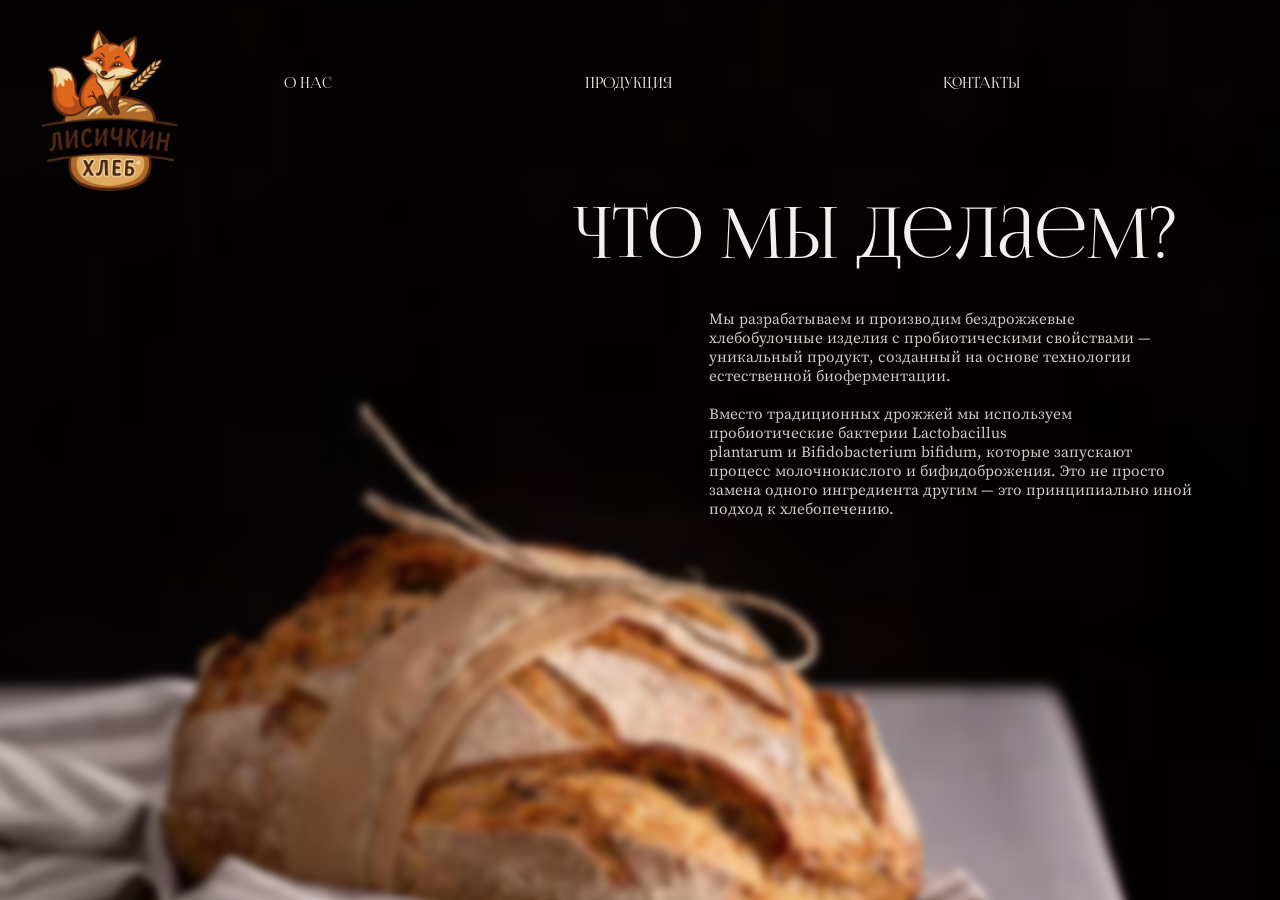
==== about.html @ 89870169 "Init commit" ====
<!doctype html>
<html lang="ru">
<head>
<meta charset="utf-8">
<meta name="viewport" content="width=device-width, initial-scale=1">
<title>О нас — Лисичкин хлеб</title>
<link rel="preload" href="fonts/foglihtenno06.woff2" as="font" type="font/woff2" crossorigin>
<link rel="preload" href="fonts/sourceserifpro-cyr.woff2" as="font" type="font/woff2" crossorigin>
<link rel="stylesheet" href="css/style.css">
</head>
<body>
<main class="page page--about">
  <a class="logo" href="index.html" aria-label="Лисичкин хлеб — на главную"><img src="assets/logo.png" alt="Лисичкин хлеб"></a>
  <nav class="nav">
    <a href="about.html" aria-current="page">О нас</a>
    <a href="products.html">Продукция</a>
    <a href="contacts.html">Контакты</a>
  </nav>

  <h1 class="abs h-display title">что мы делаем<span class="q">?</span></h1>

  <div class="abs copy">
    <p>Мы разрабатываем и производим бездрожжевые<br>
    хлебобулочные изделия с пробиотическими свойствами —<br>
    уникальный продукт, созданный на основе технологии<br>
    естественной биоферментации.</p>
    <p>Вместо традиционных дрожжей мы используем<br>
    пробиотические бактерии Lactobacillus<br>
    plantarum и Bifidobacterium bifidum, которые запускают<br>
    процесс молочнокислого и бифидоброжения. Это не просто<br>
    замена одного ингредиента другим — это принципиально иной<br>
    подход к хлебопечению.</p>
  </div>
</main>
</body>
</html>
---- css/style.css ----
/* ===== Шрифты (как в макете Figma) ===== */
/* FoglihtenNo06 — заголовки (SIL OFL) */
@font-face{font-family:"FoglihtenNo06";src:local("FoglihtenNo06"),url(../fonts/foglihtenno06.woff2) format("woff2");font-weight:100 900;font-display:swap} /* одно начертание: диапазон весов, чтобы браузер не рисовал «жирный» для 500 */
/* Source Serif Pro — основной текст */
@font-face{font-family:"Source Serif Pro";src:url(../fonts/sourceserifpro-cyr.woff2) format("woff2");unicode-range:U+0301,U+0400-045F,U+0490-0491,U+04B0-04B1,U+2116;font-display:swap}
@font-face{font-family:"Source Serif Pro";src:url(../fonts/sourceserifpro-lat.woff2) format("woff2");unicode-range:U+0000-00FF,U+2000-206F;font-display:swap}
/* Equilibrist — меню. Файл шрифта положить в fonts/equilibrist.woff2 (или .otf) */
@font-face{font-family:"Equilibrist";src:local("Equilibrist Light"),local("Equilibrist-Light"),local("Equilibrist"),url(../fonts/equilibrist-light.woff2) format("woff2"),url(../fonts/equilibrist-light.otf) format("opentype");font-weight:300;font-display:swap}
/* Noto Sans Display Light — текст про грант */
@font-face{font-family:"Noto Sans Display";src:url(../fonts/notosansdisplay-300-cyr.woff2) format("woff2");font-weight:300;unicode-range:U+0301,U+0400-045F,U+0490-0491,U+04B0-04B1,U+2116;font-display:swap}
@font-face{font-family:"Noto Sans Display";src:url(../fonts/notosansdisplay-300-lat.woff2) format("woff2");font-weight:300;unicode-range:U+0000-00FF,U+2000-206F;font-display:swap}

/*
  Система единиц.
  Макеты нарисованы шириной 1440px. Каждая страница ровно в один экран:
    --vx  — 1px макета по горизонтали (растягивается по ширине экрана)
    --py  — 1px макета по вертикали   (растягивается по высоте экрана)
    --ps  — 1px для размеров шрифтов и картинок: меньшее из двух,
            чтобы ничего не наезжало и не вылезало за экран.
  Так страница без прокрутки занимает и 1920×1080 (16:9), и 1920×1200 (16:10),
  и любое другое десктопное разрешение.
*/
:root{
  --vx: calc(100vw / 1440);
  --hy: calc(100vh / 898);
  --hs: min(var(--vx), var(--hy));
  /* 1px Figma: макет в Figma шириной 744px, вёрстка считается от 1440 → ×1.93548 */
  --fig-h: calc(var(--hs) * 1.93548);
  --bg:#040203;
  --text:#f4efec;
  --muted:#d2cbc7;
}
@supports (height:100dvh){ :root{ --hy: calc(100dvh / 898); } }

*{box-sizing:border-box;margin:0;padding:0}
html,body{height:100%;background:var(--bg);color:var(--text)}
body{font-family:"Source Serif Pro",Georgia,serif;-webkit-font-smoothing:antialiased;overflow:hidden}
a{color:inherit;text-decoration:none}

.page{
  --py: calc(100vh / var(--H));
  --ps: min(var(--vx), var(--py));
  --fig: calc(var(--ps) * 1.93548);   /* размеры шрифтов — прямо из Figma */
  position:relative;
  width:100vw;
  height:100vh;
  overflow:hidden;
  background-color:var(--bg);
}
@supports (height:100dvh){ .page{ height:100dvh; --py: calc(100dvh / var(--H)); } }

/* ===== Шапка (одинаковая на всех страницах) ===== */
/* Блок .logo = видимый рисунок логотипа по макету (153px при ширине 1440).
   У файла logo.png вокруг рисунка прозрачные поля — переменные ниже их компенсируют:
   --logo-l / --logo-t — поле слева / сверху, --logo-w — ширина рисунка (всё в долях ширины файла).
   Если логотип обрезан вплотную к рисунку, поставь 0, 0 и 1. */
.logo{
  --logo-l:0.201;
  --logo-t:0.124;
  --logo-w:0.613;
  position:absolute; z-index:5;
  left:calc(47.6 * var(--vx));
  top:calc(29.2 * var(--hy));
  width:calc(152.8 * var(--hs));
  display:block;
}
.logo img{
  display:block;
  height:auto;
  width:calc(100% / var(--logo-w));
  max-width:none;
  margin-left:calc(-100% * var(--logo-l) / var(--logo-w));
  margin-top:calc(-100% * var(--logo-t) / var(--logo-w));
}

.nav{
  position:absolute; z-index:5;
  left:0; right:0;
  top:calc(75 * var(--hy));
  height:calc(16 * var(--hs));
  font-family:"Equilibrist","FoglihtenNo06",Georgia,serif;
  font-weight:300;
  font-size:calc(9 * var(--fig-h));
  line-height:1;
  letter-spacing:0;
  text-transform:uppercase;
}
/* Подчёркивание при наведении у всех пунктов меню — прорисовывается слева направо */
.nav a{position:absolute;top:0;white-space:nowrap}
/* места пунктов — как в макете */
.nav a:nth-child(1){left:calc(319 * var(--vx))}
.nav a:nth-child(2){left:calc(658.5 * var(--vx))}
.nav a:nth-child(3){left:calc(1061 * var(--vx))}
.nav a::after{
  content:"";
  position:absolute;
  left:0; right:0;
  bottom:calc(-5 * var(--hs));
  height:1px;
  background:currentColor;
  transform:scaleX(0);
  transform-origin:right center;
  transition:transform .35s cubic-bezier(.4,0,.2,1);
}
.nav a:hover::after,
.nav a:focus-visible::after{transform:scaleX(1);transform-origin:left center}

/* Общие заголовки / текст */
.h-display{
  font-family:"FoglihtenNo06",Georgia,serif;
  font-weight:500;
  line-height:1;
  white-space:nowrap;
}
.copy{color:var(--muted)}
.copy p{white-space:nowrap}
.abs{position:absolute}


/* ===== 0. Главная ===== */
.page--home{
  --H:902;
  background:#0b0908 url(../assets/hero.jpg) center 60% / cover no-repeat;
}
.page--home .title{
  left:calc(218 * var(--vx));
  top:calc(198 * var(--py));
  font-size:calc(16 * var(--fig));
  line-height:calc(39 * var(--ps));
  text-transform:lowercase;
  white-space:nowrap;
}
.page--home .grant{
  left:calc(738 * var(--vx));
  top:calc(782 * var(--py));
  font-size:calc(8 * var(--fig));
  line-height:calc(22 * var(--ps));
  font-family:"Noto Sans Display",Arial,sans-serif;
  font-weight:300;
  letter-spacing:0;
  text-transform:uppercase;
  color:#d9d3ce;
}
.page--home .grant p{white-space:nowrap}

/* ===== 1. О нас — «что мы делаем?» ===== */
.page--about{
  --H:898;
  --blur-pad:40px;                 /* запас, чтобы размытие не «съедало» край фото */
  background:#030204;
}
/* Фото хлеба (вертикальное, как в Figma), кадрировано по макету:
   ширина 1463px при макете 1440, левый край −13px, низ уходит на 522px ниже экрана. */
.page--about::before{
  content:"";
  position:absolute;
  left:calc(-1 * var(--blur-pad));
  bottom:calc(-1 * var(--blur-pad));
  top:0; right:0;
  background:url(../assets/about-bg.jpg) no-repeat;
  background-size:calc(1463 * var(--ps)) auto;
  background-position:
    left calc(var(--blur-pad) - 13 * var(--vx))
    bottom calc(var(--blur-pad) - 522 * var(--ps));
  filter:blur(calc(5 * var(--ps)));
  z-index:0;
  pointer-events:none;
}
.page--about .title{
  left:calc(643 * var(--vx));
  top:calc(199 * var(--py));
  font-size:calc(40 * var(--fig));
  transform:scaleX(1);
  transform-origin:left top;
}
.page--about .title .q{font-size:1em}
.page--about .copy{
  left:calc(797.5 * var(--vx));
  top:calc(309 * var(--py));
  font-size:calc(9 * var(--fig));
  line-height:calc(21.4 * var(--ps));
}
.page--about .copy p + p{margin-top:calc(21.4 * var(--ps))}

/* ===== Страницы с фактурным фоном ===== */
.page--textured{
  background:#1a1a1b url(../assets/texture.jpg) center / cover no-repeat;
}
.center-x{transform:translateX(-50%);text-align:center}

/* ===== 2. Наша продукция ===== */
.page--products{ --H:1135; }
/* Контент продукции масштабируется одним коэффициентом и центрируется:
   хлеб и текст стоят так же близко друг к другу, как в макете, на любом соотношении сторон.
   Координата по X = центр экрана + (X_макета − 720) × --ps */
.page--products .title{
  left:50%;
  top:calc(187 * var(--py));
  font-size:calc(36 * var(--fig));
  transform:translateX(-50%);
}
.page--products .copy{
  font-size:calc(10 * var(--fig));
  line-height:calc(25.1 * var(--ps));
}
.page--products .copy-1{ left:calc(50% + (477 - 720) * var(--ps)); top:calc(377 * var(--py)); }
.page--products .copy-2{ left:calc(50% + (925 - 720) * var(--ps)); top:calc(727 * var(--py)); }
.page--products .copy-2 > * + *{margin-top:calc(25.1 * var(--ps))}
.page--products .copy ul{list-style:none}
.page--products .copy li{white-space:nowrap}
.page--products .copy li::before{content:"•";margin-right:.55em}
.page--products .img-sliced{ left:calc(50% + (1058 - 720) * var(--ps)); top:calc(327 * var(--py)); width:calc(379 * var(--ps)); transform:translateX(-50%); }
.page--products .img-round{ left:calc(50% + (338 - 720) * var(--ps)); top:calc(734 * var(--py)); width:calc(335 * var(--ps)); transform:translateX(-50%); }

/* ===== 3. Контакты ===== */
.page--contacts{ --H:894; }
.page--contacts .title{
  left:50%;
  top:calc(187 * var(--py));
  font-size:calc(36 * var(--fig));
  transform:translateX(-50%);
}
.page--contacts .subtitle{
  left:50%;
  top:calc(264 * var(--py));
  font-size:calc(10 * var(--fig));
  line-height:1.4;
  color:var(--muted);
}
.page--contacts .person{
  left:50%;
  top:calc(350 * var(--py));
  font-size:calc(13 * var(--fig));
  line-height:calc(31.5 * var(--ps));
  color:var(--muted);
}
.page--contacts .person a:hover{color:var(--text)}
.page--contacts .address{
  left:50%;
  top:calc(480 * var(--py));
  font-size:calc(10 * var(--fig));
  line-height:calc(25 * var(--ps));
  color:var(--muted);
}
.page--contacts .img-round{ left:calc(-9 * var(--ps)); top:calc(277 * var(--py)); width:calc(320 * var(--ps)); transform:rotate(22deg); }
.page--contacts .img-flour{ left:calc(1230 * var(--vx)); top:calc(443 * var(--py)); width:calc(367 * var(--ps)); transform:translateX(-50%); }

.abs img, img.abs{display:block;height:auto}


/* ===== Телефоны и узкие окна: обычная вёрстка с прокруткой ===== */
@media (max-width: 800px), (max-aspect-ratio: 1/1){
  :root{ --vx:1px; --hy:1px; --hs:1px; }
  body{overflow:auto}
  .page{ --py:1px; --ps:1px; height:auto; min-height:100vh; padding:24px 16px 48px; display:flex; flex-direction:column; align-items:center; text-align:center }
  .logo,.nav,.abs{position:static;transform:none !important}
  .logo{width:96px;align-self:flex-start}
  .nav{align-self:stretch;flex-wrap:wrap;gap:12px 20px;justify-content:flex-start;font-size:14px;letter-spacing:.12em;margin-top:16px}
  .nav{height:auto;display:flex}
  .nav a{position:relative;left:auto !important}
  .nav a::after{right:.12em;bottom:-4px}
  .h-display{white-space:normal;margin:36px 0 16px}
  .copy p,.copy li,.page--products .copy li{white-space:normal}
  .copy br{display:none}
  .page--about{ padding-bottom:90vw; text-align:left; align-items:flex-start }
  .page--about::before{ top:auto; height:120vw; background-size:130vw auto; background-position:left -2vw bottom -70vw; filter:blur(3px) }
  .page--about .title{font-size:clamp(44px,13vw,72px)}
  .page--home{ background-position:55% 100%; background-size:auto 70vh; justify-content:flex-start; text-align:left; align-items:flex-start }
  .page--home .title{font-size:clamp(28px,8vw,44px);line-height:1.1;white-space:normal}
  .page--home .grant{margin-top:auto;font-size:11px;line-height:1.5;text-align:center;align-self:stretch;background:rgba(0,0,0,.55);padding:12px;border-radius:4px}
  .page--home .grant p{white-space:normal}
  .page--about .copy{font-size:15px;line-height:23px}
  .page--about .copy p + p{margin-top:16px}
  .page--products .title{font-size:clamp(36px,10vw,60px)}
  .page--products .copy{font-size:15px;line-height:23px;margin:16px 0}
  .page--products .img-sliced,.page--products .img-round{width:min(300px,80vw);margin:16px 0}
  .page--contacts .title{font-size:clamp(40px,12vw,64px)}
  .page--contacts .subtitle,.page--contacts .address{font-size:14px}
  .page--contacts .person{font-size:18px;line-height:28px;margin:24px 0 16px}
  .page--contacts .img-round,.page--contacts .img-flour{width:min(260px,70vw);margin:24px 0 0}
  .page--products .img-sliced{order:2}
  .page--products .copy-1{order:3}
  .page--products .img-round{order:4}
  .page--products .copy-2{order:5}
}
sup{font-size:.6em;line-height:0;vertical-align:super}
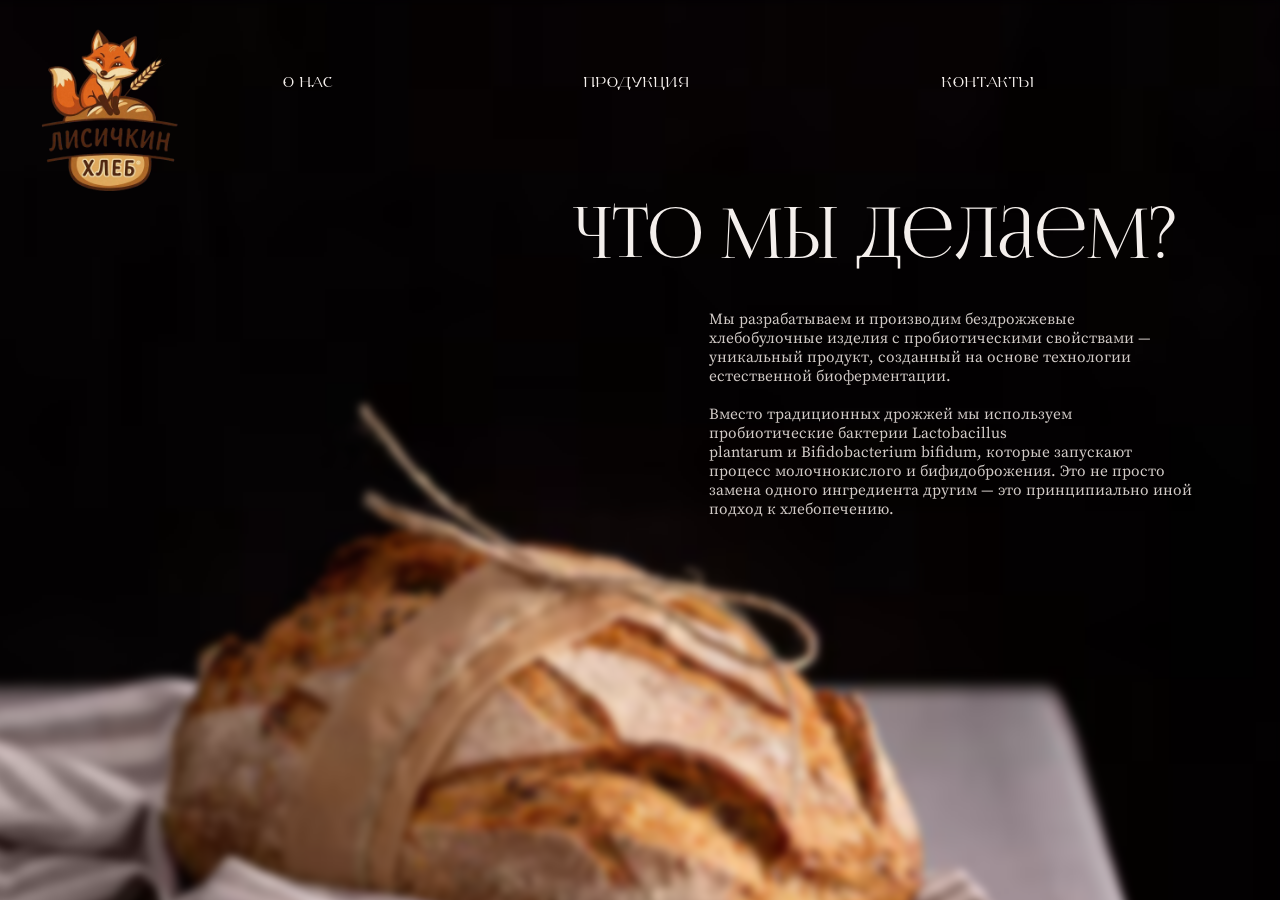
==== commit aa731798: "Update" ====
--- a/about.html
+++ b/about.html
@@ -4,6 +4,7 @@
 <meta charset="utf-8">
 <meta name="viewport" content="width=device-width, initial-scale=1">
 <title>О нас — Лисичкин хлеб</title>
+<link rel="preload" href="fonts/equilibrist-light.otf" as="font" type="font/otf" crossorigin>
 <link rel="preload" href="fonts/foglihtenno06.woff2" as="font" type="font/woff2" crossorigin>
 <link rel="preload" href="fonts/sourceserifpro-cyr.woff2" as="font" type="font/woff2" crossorigin>
 <link rel="stylesheet" href="css/style.css">
--- a/css/style.css
+++ b/css/style.css
@@ -1,11 +1,13 @@
 /* ===== Шрифты (как в макете Figma) ===== */
 /* FoglihtenNo06 — заголовки (SIL OFL) */
-@font-face{font-family:"FoglihtenNo06";src:local("FoglihtenNo06"),url(../fonts/foglihtenno06.woff2) format("woff2");font-weight:100 900;font-display:swap} /* одно начертание: диапазон весов, чтобы браузер не рисовал «жирный» для 500 */
+@font-face{font-family:"FoglihtenNo06";src:local("FoglihtenNo06"),url(../fonts/foglihtenno06.woff2) format("woff2");font-weight:100 900;font-display:block} /* одно начертание: диапазон весов, чтобы браузер не рисовал «жирный» для 500 */
 /* Source Serif Pro — основной текст */
 @font-face{font-family:"Source Serif Pro";src:url(../fonts/sourceserifpro-cyr.woff2) format("woff2");unicode-range:U+0301,U+0400-045F,U+0490-0491,U+04B0-04B1,U+2116;font-display:swap}
 @font-face{font-family:"Source Serif Pro";src:url(../fonts/sourceserifpro-lat.woff2) format("woff2");unicode-range:U+0000-00FF,U+2000-206F;font-display:swap}
-/* Equilibrist — меню. Файл шрифта положить в fonts/equilibrist.woff2 (или .otf) */
-@font-face{font-family:"Equilibrist";src:local("Equilibrist Light"),local("Equilibrist-Light"),local("Equilibrist"),url(../fonts/equilibrist-light.woff2) format("woff2"),url(../fonts/equilibrist-light.otf) format("opentype");font-weight:300;font-display:swap}
+/* Equilibrist — меню.
+   Установленный в системе шрифт «Equilibrist» используется напрямую (font-family ниже).
+   Для посетителей без установленного шрифта — файл в fonts/: equilibrist-light.otf (.ttf или .woff2). */
+@font-face{font-family:"Equilibrist Web";src:url(../fonts/equilibrist-light.woff2) format("woff2"),url(../fonts/equilibrist-light.otf) format("opentype"),url(../fonts/equilibrist-light.ttf) format("truetype");font-weight:300;font-display:block}
 /* Noto Sans Display Light — текст про грант */
 @font-face{font-family:"Noto Sans Display";src:url(../fonts/notosansdisplay-300-cyr.woff2) format("woff2");font-weight:300;unicode-range:U+0301,U+0400-045F,U+0490-0491,U+04B0-04B1,U+2116;font-display:swap}
 @font-face{font-family:"Noto Sans Display";src:url(../fonts/notosansdisplay-300-lat.woff2) format("woff2");font-weight:300;unicode-range:U+0000-00FF,U+2000-206F;font-display:swap}
@@ -78,7 +80,7 @@
   left:0; right:0;
   top:calc(75 * var(--hy));
   height:calc(16 * var(--hs));
-  font-family:"Equilibrist","FoglihtenNo06",Georgia,serif;
+  font-family:"Equilibrist Web","Equilibrist Light","Equilibrist","FoglihtenNo06",Georgia,serif;
   font-weight:300;
   font-size:calc(9 * var(--fig-h));
   line-height:1;
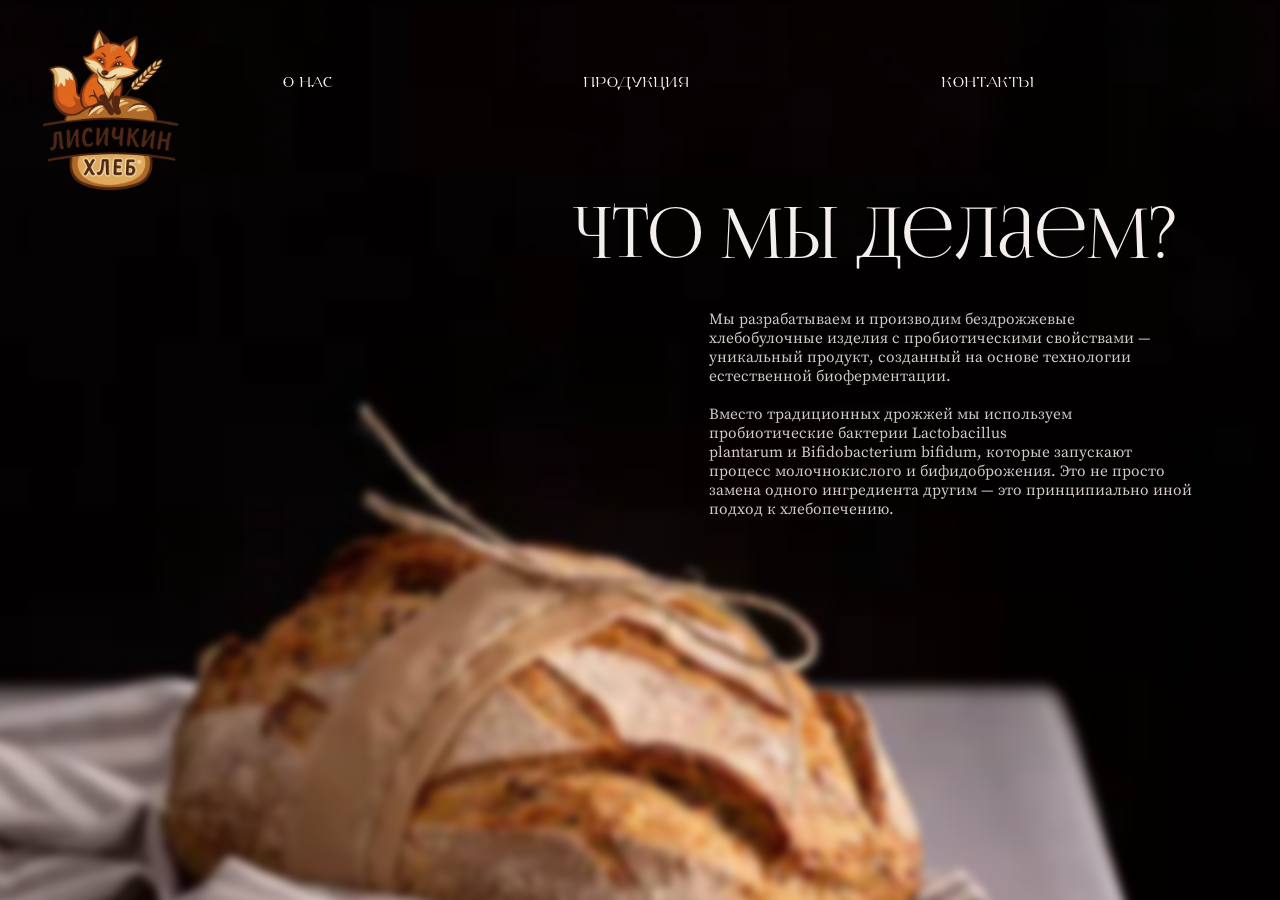
==== commit c51c7971: "Update to webP" ====
--- a/about.html
+++ b/about.html
@@ -11,7 +11,7 @@
 </head>
 <body>
 <main class="page page--about">
-  <a class="logo" href="index.html" aria-label="Лисичкин хлеб — на главную"><img src="assets/logo.png" alt="Лисичкин хлеб"></a>
+  <a class="logo" href="index.html" aria-label="Лисичкин хлеб — на главную"><img src="assets/logo.webp" alt="Лисичкин хлеб"></a>
   <nav class="nav">
     <a href="about.html" aria-current="page">О нас</a>
     <a href="products.html">Продукция</a>
--- a/css/style.css
+++ b/css/style.css
@@ -57,9 +57,9 @@
    --logo-l / --logo-t — поле слева / сверху, --logo-w — ширина рисунка (всё в долях ширины файла).
    Если логотип обрезан вплотную к рисунку, поставь 0, 0 и 1. */
 .logo{
-  --logo-l:0.201;
-  --logo-t:0.124;
-  --logo-w:0.613;
+  --logo-l:0.1973;
+  --logo-t:0.125;
+  --logo-w:0.6152;
   position:absolute; z-index:5;
   left:calc(47.6 * var(--vx));
   top:calc(29.2 * var(--hy));
@@ -122,7 +122,7 @@
 /* ===== 0. Главная ===== */
 .page--home{
   --H:902;
-  background:#0b0908 url(../assets/hero.jpg) center 60% / cover no-repeat;
+  background:#0b0908 url(../assets/hero.webp) center 60% / cover no-repeat;
 }
 .page--home .title{
   left:calc(218 * var(--vx));
@@ -144,6 +144,7 @@
   color:#d9d3ce;
 }
 .page--home .grant p{white-space:nowrap}
+.page--home .grant{text-shadow:0 0 6px rgba(0,0,0,.9),0 0 2px rgba(0,0,0,.9)}
 
 /* ===== 1. О нас — «что мы делаем?» ===== */
 .page--about{
@@ -159,7 +160,7 @@
   left:calc(-1 * var(--blur-pad));
   bottom:calc(-1 * var(--blur-pad));
   top:0; right:0;
-  background:url(../assets/about-bg.jpg) no-repeat;
+  background:url(../assets/about-bg.webp) no-repeat;
   background-size:calc(1463 * var(--ps)) auto;
   background-position:
     left calc(var(--blur-pad) - 13 * var(--vx))
@@ -186,7 +187,7 @@
 
 /* ===== Страницы с фактурным фоном ===== */
 .page--textured{
-  background:#1a1a1b url(../assets/texture.jpg) center / cover no-repeat;
+  background:#1a1a1b url(../assets/texture.webp) center / cover no-repeat;
 }
 .center-x{transform:translateX(-50%);text-align:center}
 
